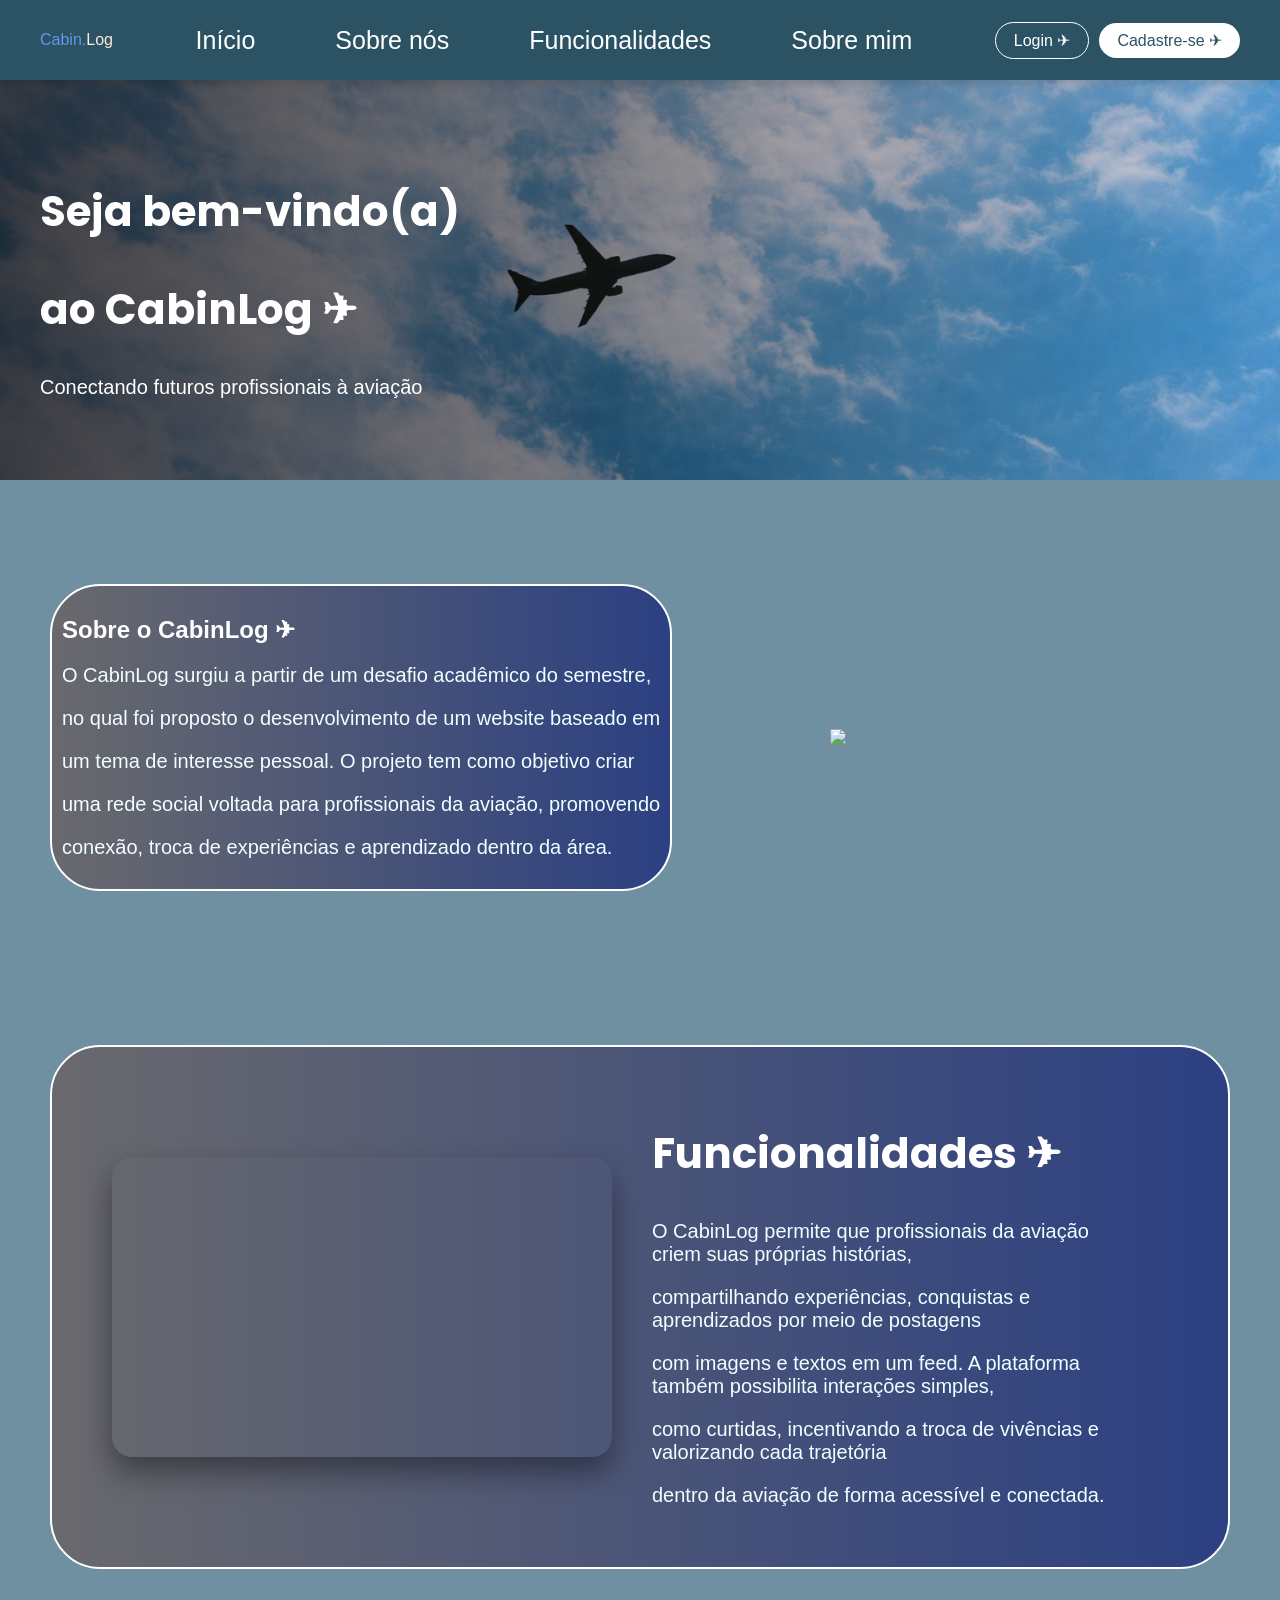
==== public/index.html @ 4aaa9151 "first commit" ====
<!DOCTYPE html>
<html lang="en">
<head>
    <meta charset="UTF-8">
    <meta name="viewport" content="width=device-width, initial-scale=1.0">
    <title>Tela institucional</title>
   <link rel="stylesheet" href="css/institucional.css">
</head>
<link href="https://fonts.googleapis.com/css2?family=Poppins:wght@300;400;500;600;700&display=swap" rel="stylesheet">
<body>
  <div class="container">

    <!-- NAVBAR -->
    <div class="header">
      <div class="header-container">
        <div class="logo">
          <span style="color: cornflowerblue;">Cabin.</span><span style="color: antiquewhite;">Log</span>
        </div>

        <ul class="navegacao">
          <li><a href="#inicio">Início</a></li>
          <li><a href="#sobre">Sobre nós</a></li>
          <li><a href="#funcionalidades">Funcionalidades</a></li>
          <li><a href="#Sobremim">Sobre mim</a></li>
        </ul>

        <div class="acessos">
          <a href="login.html" class="login">Login ✈</a>
          <a href="cadastr o.html" class="cadastro">Cadastre-se ✈</a>
        </div>
      </div>
    </div>    
     <section id="inicio" class="secao-inicio">
    <div class="banner">
      <img src="assets/imgs/fotoaviao.png" alt="avião">
      <div class="texto-banner"> 
        <h1 class="titulo-banner"> Seja bem-vindo(a)</h1>
            <h1 class="titulo-banner">ao CabinLog ✈ </h1>
        <h2 class="sub-banner"> Conectando futuros profissionais à aviação</h2 >
      </div>
    </div>
  </div>
  </section><br><br><br>
  
    <section id="sobre" class="secao-sobre">
      <div class="container-sobre">
      <div class="texto-sobre">
      <h1 class="titulo-secao">Sobre o CabinLog ✈</h1>
        <h3 class="sub-secao">O CabinLog surgiu a partir de um desafio acadêmico do semestre,</h3>
        <h3 class="sub-secao">no qual foi proposto o desenvolvimento de um website baseado em</h3>  
        <h3 class="sub-secao">um tema de interesse pessoal. O projeto tem como objetivo criar</h3> 
        <h3 class="sub-secao">uma rede social voltada para profissionais da aviação, promovendo</h3>
        <h3 class="sub-secao"> conexão, troca de experiências e aprendizado dentro da área.</h3>
      </div> </div>
            <img class="img-inicio" src="https://sptech.school/wp-content/uploads/2025/02/sptech_principal.png" width="400px">
      </section><br><br><br>

      <section id="funcionalidades" class="secao-func">
        <div class="container-func">
          <video class="video-func" autoplay muted loop playsinline>
            <source src="assets/imgs/gifaviao.mp4" type="video/mp4">
          </video>
        <div class="texto-func">
        <h1 class="titulo-func">Funcionalidades ✈</h1>
        <h3 class="sub-func">O CabinLog permite que profissionais da aviação criem suas próprias histórias,</h3>
        <h3 class="sub-func">compartilhando experiências, conquistas e aprendizados por meio de postagens</h3>
        <h3 class="sub-func">com imagens e textos em um feed. A plataforma também possibilita interações simples,</h3>
        <h3 class="sub-func">como curtidas, incentivando a troca de vivências e valorizando cada trajetória</h3>
        <h3 class="sub-func"> dentro da aviação de forma acessível e conectada.</h3></div>
      </div>
      </section>

</body>
</html>
---- public/css/institucional.css ----
body{
 margin: 0;
 padding-top: 80px;
  min-height: 100vh;
  position: relative;
  font-family: 'Roboto', sans-serif;
  background-color: #6f90a0;
}

.navegacao {
  list-style: none;   
  display: flex;     
  gap: 80px;          
  padding: 0;
  margin: 0;
  justify-content: center;
  flex: 1;
}

.navegacao a {
  font-size: 25px;
  text-decoration: none; 
  color: white;
  font-weight: 500;

  transition: 0.3s;
}
.header {
  display: flex;
  position: fixed;
  top: 0%;
  left: 0%;
  justify-content: center;
  height: 80px;
  background-color: #2c5364;
  width: 100%;
   z-index: 1000;
  box-shadow: 0px 5px 6px rgba(0, 0, 0, 0.1);
}

.banner {
  width: 100%;
  height: 400px;  
  position: relative;
  overflow: hidden;
  z-index: 1;
}

.texto-banner {
   position: absolute;
  top: 50%;
  left: 40px;
  transform: translateY(-50%);
  color: white;
  z-index: 2;
}

.banner img {
  width: 100%;
  height: 100%;
  object-fit: cover; 
  display:block; 
}

.banner::after {
  content: "";
  position: absolute;
  top: 0;
  left: 0;
  width: 100%;
  height: 100%;

  background: linear-gradient(
    to right,
    rgba(0, 0, 0, 0.7),
    rgba(0, 0, 0, 0.4),
    rgba(0, 0, 0, 0)
  );
}
.texto-banner {
  position: absolute;
  top: 50%;
  left: 40px;
  transform: translateY(-50%);
  color: white;
  z-index: 9999;
}

.titulo-banner { /* bem vindo */
  display: flex;
  font-family: 'Poppins', sans-serif;
  font-weight: 700;
  font-size: 42px;
}

/* SUBTÍTULO (normal) */
.secao-func {
 padding-left: 50px;
  padding-right: 50px;
   display: flex;
  justify-content: space-between;
  align-items: center;
  padding: 50px;
  gap: 40px;
}

.container-func {
  border: 2px solid white;
  border-radius: 50px;
  color: white;
  background: linear-gradient(to right, rgb(105, 105, 109), rgb(44, 64, 130));
  padding: 10px;
  display: flex;
  gap: 40px;
  align-items: center;
  justify-content: space-between;
  padding: 40px 60px;

}

.video-func {
  width: 500px;
  height: 300px;
  object-fit: cover;
   border: 3px;
  border-radius: 20px;
  box-shadow: 0 15px 30px rgba(0,0,0,0.4);
}

.texto-func {
padding-right: 50px;
  font-family: 'Poppins', sans-serif;
  font-weight: 700;
  font-size: 42px;
  
}

.titulo-func {
padding-right: 50px;
  font-family: 'Poppins', sans-serif;
  font-weight: 700;
  font-size: 42px;
}

.sub-func {
display: flex;
  font-family: Arial, sans-serif;
  font-weight: 400;
  font-size: 20px;
  color: azure;
}



.sub-banner {
  display: flex;
  font-family: Arial, sans-serif;
  font-weight: 400;
  font-size: 20px;
}

.secao-sobre { /* secao do inicio */
    padding-left: 50px;
  padding-right: 50px;
   display: flex;
  justify-content: space-between;
  align-items: center;
  padding: 50px;
  gap: 40px;

}

.img-sobre { /* IMAGEM SPTECH*/
  display: flex;
  justify-content: space-between;
  align-items: center;
  padding: 50px;
  gap: 40px;
   width: 400px;
  height: auto;
  margin-left: auto;
 
  
}

.container-sobre {
  border: 2px solid white;
  border-radius: 50px;
  color: white;
  background: linear-gradient(to right, rgb(105, 105, 109), rgb(44, 64, 130));
  padding: 10px;

}

.titulo-texto {  /* titulo cabinlog */
  padding-right: 50px;
  font-family: 'Poppins', sans-serif;
  font-weight: 700;
  font-size: 42px;
}

.sub-secao {  /* texto do inicio */
  display: flex;
  font-family: Arial, sans-serif;
  font-weight: 400;
  font-size: 20px;
  color: azure;
}

.header-container {
  display: flex;
  justify-content: center;
  align-items: center;
  width: 100%; 
  padding: 0 40px;
}

.btn {
  margin-top: 10px;
  padding: 10px;
  border: 1px solid rgba(255, 255, 255, 0.3);
  background: rgba(255, 255, 255, 0.15);
  backdrop-filter: blur(10px);
  border-radius: 10px;
  cursor: pointer;
}

.btn:hover {
  background-color: #203a43;
}


.acessos {
  display: flex;
  gap: 10px;
  align-items: center;
}


.acessos a {
  text-decoration: none;
  padding: 8px 18px;

  border-radius: 999px; 
  font-size: 16px;

  transition: 0.3s;
}

.img1 {
  display: flex;
  align-items:self-end;
  background-position: center;
  background-size: cover;
}

#aviao {
  max-width: 1000%;
  max-height: 1010%;
  justify-content: center;
  width: auto;
  height: auto;
}

.acessos .login {
  border: 1px solid white;
  color: white;
  background: transparent;
}

.acessos .cadastro {
  background: white;
  color: #2c5364;
  border: none;
}

.acessos a:hover {
  transform: scale(1.05);
  opacity: 0.9;
}
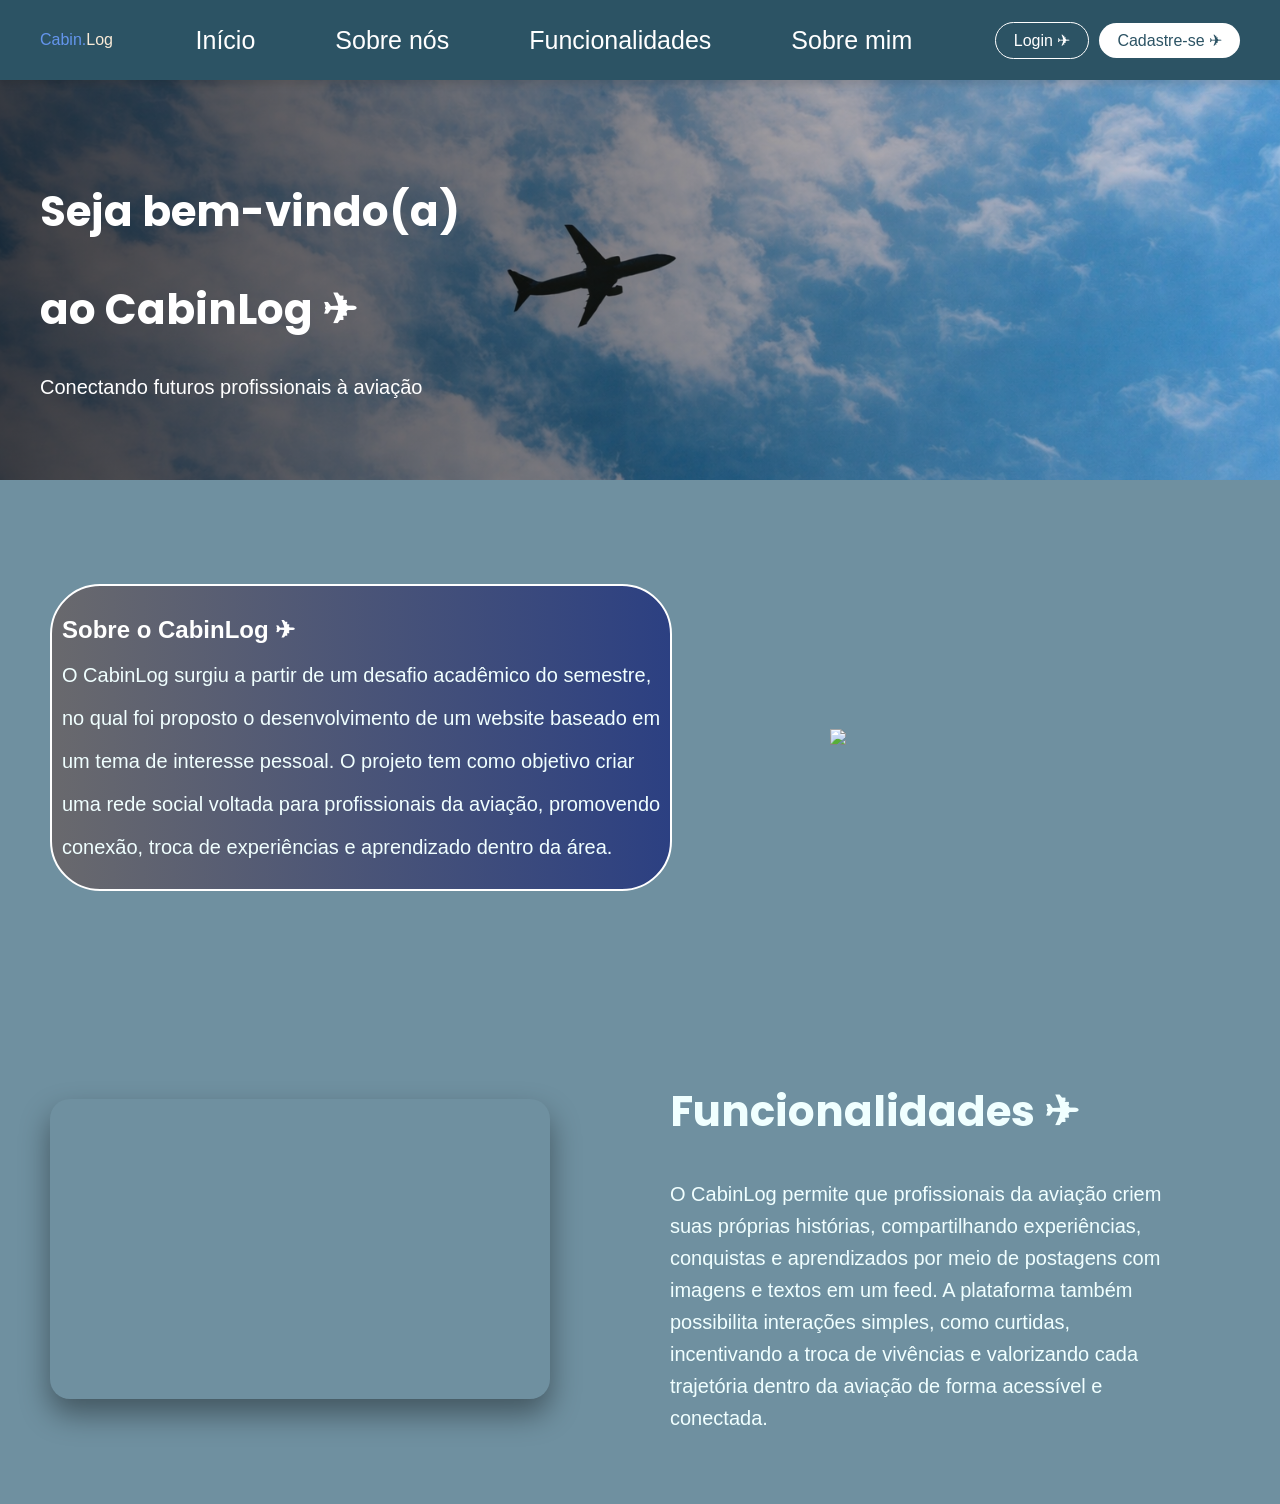
==== commit b82138fd: "atualizando..." ====
--- a/public/index.html
+++ b/public/index.html
@@ -26,7 +26,7 @@
 
         <div class="acessos">
           <a href="login.html" class="login">Login ✈</a>
-          <a href="cadastr o.html" class="cadastro">Cadastre-se ✈</a>
+          <a href="cadastro.html" class="cadastro">Cadastre-se ✈</a>
         </div>
       </div>
     </div>    
@@ -60,14 +60,17 @@
           <video class="video-func" autoplay muted loop playsinline>
             <source src="assets/imgs/gifaviao.mp4" type="video/mp4">
           </video>
-        <div class="texto-func">
-        <h1 class="titulo-func">Funcionalidades ✈</h1>
-        <h3 class="sub-func">O CabinLog permite que profissionais da aviação criem suas próprias histórias,</h3>
-        <h3 class="sub-func">compartilhando experiências, conquistas e aprendizados por meio de postagens</h3>
-        <h3 class="sub-func">com imagens e textos em um feed. A plataforma também possibilita interações simples,</h3>
-        <h3 class="sub-func">como curtidas, incentivando a troca de vivências e valorizando cada trajetória</h3>
-        <h3 class="sub-func"> dentro da aviação de forma acessível e conectada.</h3></div>
-      </div>
+       <div class="texto-func">
+  <h1 class="titulo-func">Funcionalidades ✈</h1>
+
+  <p class="sub-func">
+    O CabinLog permite que profissionais da aviação criem suas próprias histórias,
+    compartilhando experiências, conquistas e aprendizados por meio de postagens
+    com imagens e textos em um feed. A plataforma também possibilita interações simples,
+    como curtidas, incentivando a troca de vivências e valorizando cada trajetória
+    dentro da aviação de forma acessível e conectada.
+  </p>
+</div>
       </section>
 
 </body>
--- a/public/css/institucional.css
+++ b/public/css/institucional.css
@@ -98,24 +98,22 @@
  padding-left: 50px;
   padding-right: 50px;
    display: flex;
-  justify-content: space-between;
+  justify-content: flex-start;
   align-items: center;
   padding: 50px;
   gap: 40px;
 }
 
 .container-func {
-  border: 2px solid white;
-  border-radius: 50px;
-  color: white;
-  background: linear-gradient(to right, rgb(105, 105, 109), rgb(44, 64, 130));
-  padding: 10px;
-  display: flex;
-  gap: 40px;
-  align-items: center;
-  justify-content: space-between;
-  padding: 40px 60px;
-
+  display: flex;
+  gap: 120px;
+  align-items: center;
+  display: flex;
+  border: none;        /* remove borda */
+  background: none;    /* remove fundo */
+  border-radius: 0;    /* remove arredondado */
+
+  padding: 0;          /* remove espaçamento da caixa */
 }
 
 .video-func {
@@ -133,21 +131,25 @@
   font-weight: 700;
   font-size: 42px;
   
+  
 }
 
 .titulo-func {
 padding-right: 50px;
-  font-family: 'Poppins', sans-serif;
-  font-weight: 700;
+color: azure;
+  font-family: 'Poppins', sans-serif;
+  font-weight: 700;
+  margin-left: auto;
   font-size: 42px;
 }
 
 .sub-func {
-display: flex;
   font-family: Arial, sans-serif;
-  font-weight: 400;
   font-size: 20px;
   color: azure;
+  line-height: 1.6;
+ font-weight: 400;
+  max-width: 500px;
 }
 
 
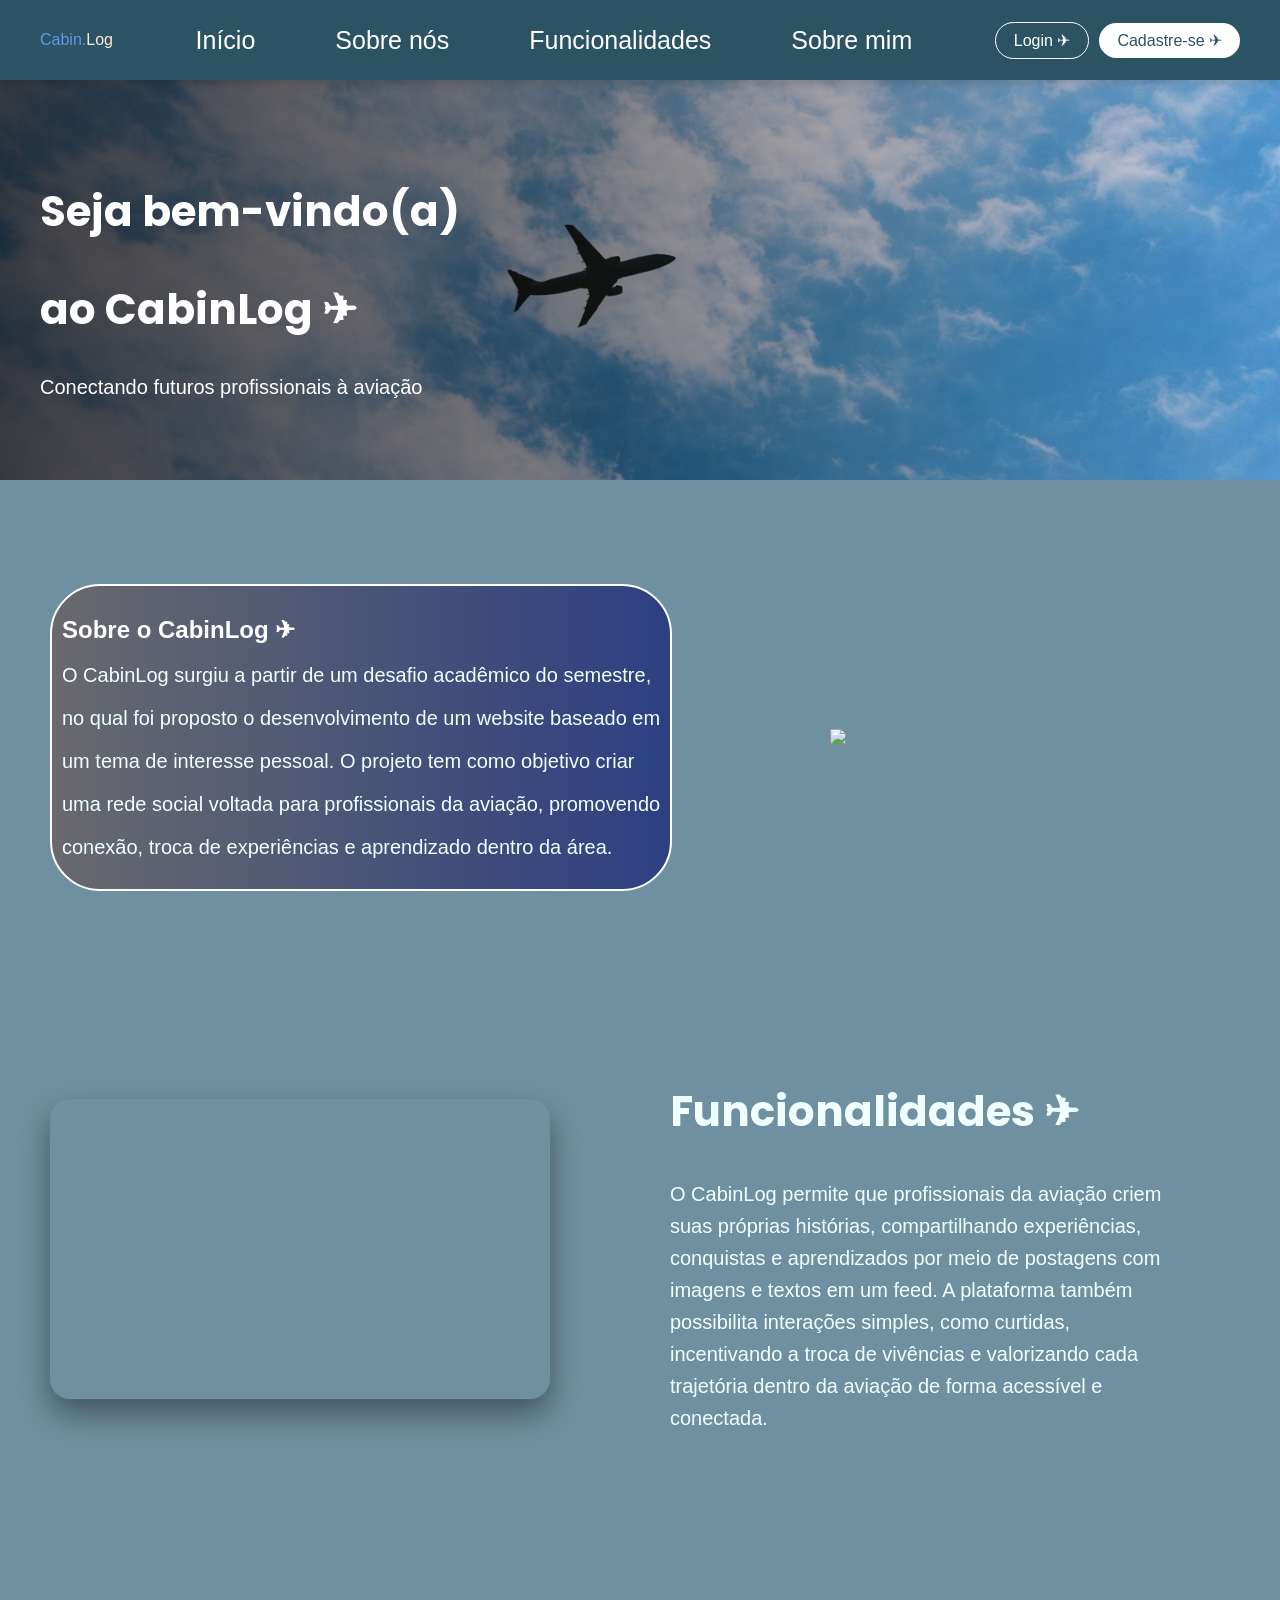
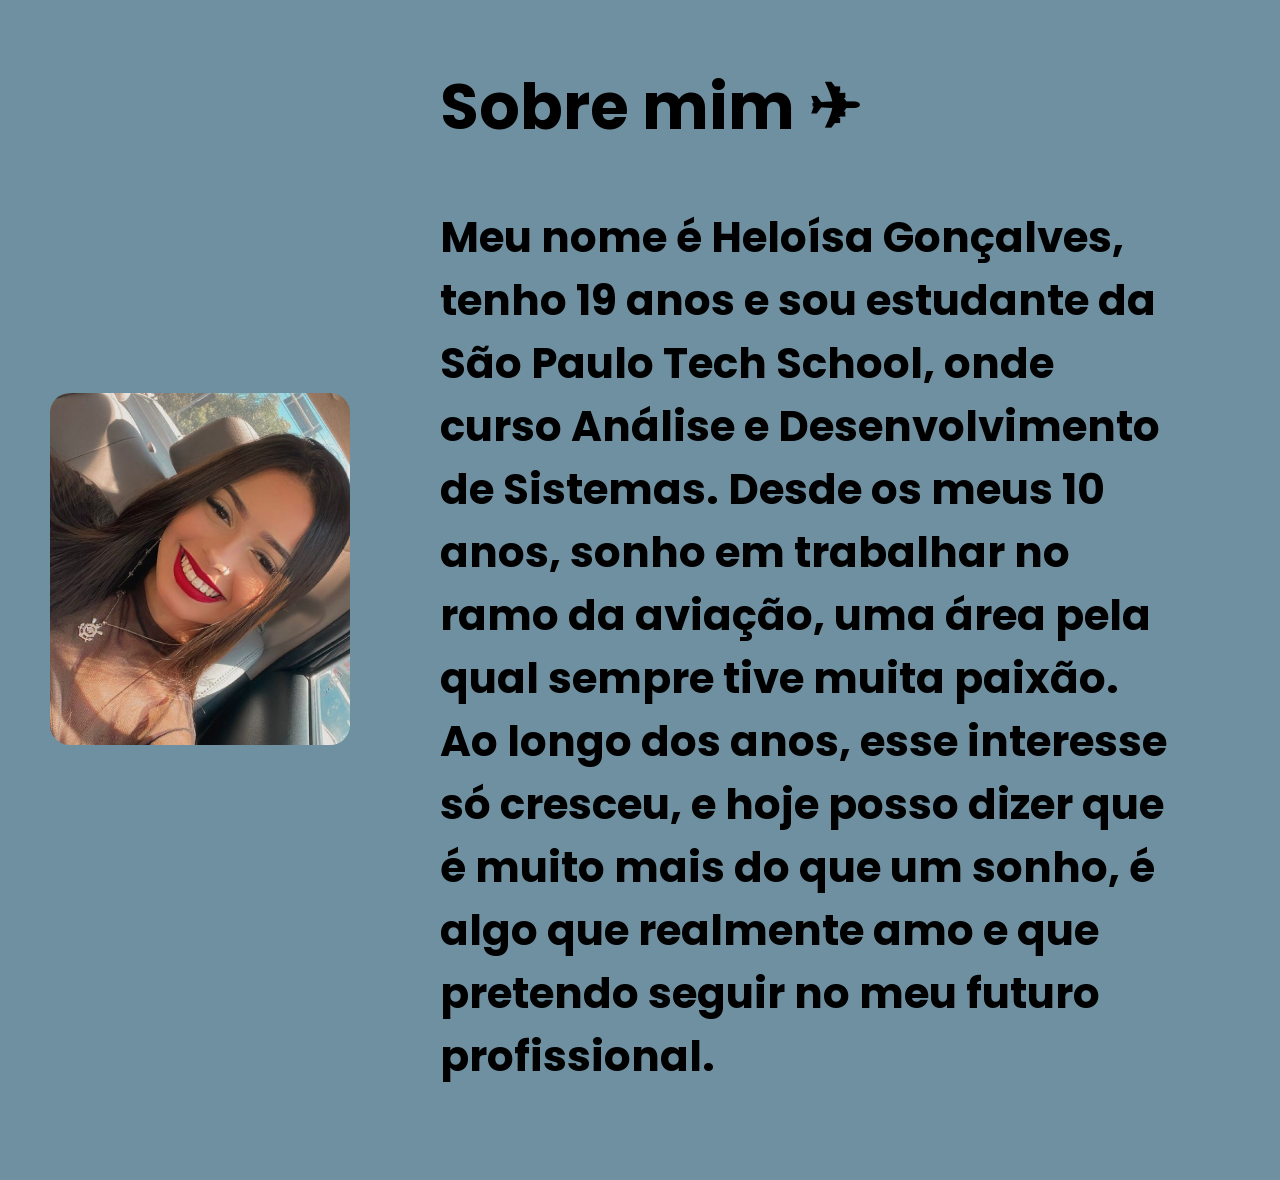
==== commit 038ffa1d: "Adicionando funcionalidades para exibir os dados de postagem da base" ====
--- a/public/index.html
+++ b/public/index.html
@@ -21,7 +21,7 @@
           <li><a href="#inicio">Início</a></li>
           <li><a href="#sobre">Sobre nós</a></li>
           <li><a href="#funcionalidades">Funcionalidades</a></li>
-          <li><a href="#Sobremim">Sobre mim</a></li>
+          <li><a href="#sobremim">Sobre mim</a></li>
         </ul>
 
         <div class="acessos">
@@ -71,7 +71,28 @@
     dentro da aviação de forma acessível e conectada.
   </p>
 </div>
+      </section><br><br><br>
+
+      <section id="sobremim" class="secao-mim">
+        <div class="mim">
+          <img src="assets/imgs/WhatsApp Image 2026-04-18 at 21.02.14.jpeg" width="300px"">
+        </div>
+        <div class="texto-func">
+  <h1 class="titulo-mim">Sobre mim ✈</h1>
+
+  <p class="sub-mim">
+    Meu nome é Heloísa Gonçalves, tenho 19 anos e sou estudante
+     da São Paulo Tech School, onde curso Análise e Desenvolvimento
+      de Sistemas. Desde os meus 10 anos, sonho em trabalhar no ramo 
+      da aviação, uma área pela qual sempre tive muita paixão. Ao longo 
+      dos anos, esse interesse só cresceu, e hoje posso dizer que é muito 
+      mais do que um sonho, é algo que realmente amo e que pretendo seguir no 
+      meu futuro profissional.
+  </p>
+</div>
       </section>
+
+
 
 </body>
 </html>
--- a/public/css/institucional.css
+++ b/public/css/institucional.css
@@ -103,7 +103,12 @@
   padding: 50px;
   gap: 40px;
 }
-
+.texto-func {
+padding-right: 50px;
+  font-family: 'Poppins', sans-serif;
+  font-weight: 700;
+  font-size: 42px;
+}
 .container-func {
   display: flex;
   gap: 120px;
@@ -125,14 +130,7 @@
   box-shadow: 0 15px 30px rgba(0,0,0,0.4);
 }
 
-.texto-func {
-padding-right: 50px;
-  font-family: 'Poppins', sans-serif;
-  font-weight: 700;
-  font-size: 42px;
-  
-  
-}
+
 
 .titulo-func {
 padding-right: 50px;
@@ -180,9 +178,36 @@
   gap: 40px;
    width: 400px;
   height: auto;
-  margin-left: auto;
- 
-  
+  margin-left: auto; 
+}
+
+.mim {
+  display: flex;
+  justify-content: flex-end; /* joga pra esquerda */
+  padding-right: 50px; /* espaço da parede */
+}
+
+.mim img {
+  width: 300px;
+  height: auto;
+  border-radius: 20px;
+  display: block;
+}
+
+.secao-mim {
+ padding-left: 50px;
+  padding-left: 50px;
+   display: flex;
+  justify-content: flex-start;
+  align-items: center;
+  padding: 50px;
+  gap: 40px;
+}
+.texto-mim {
+padding-right: 50px;
+  font-family: 'Poppins', sans-serif;
+  font-weight: 200;
+  font-size: 12px;
 }
 
 .container-sobre {
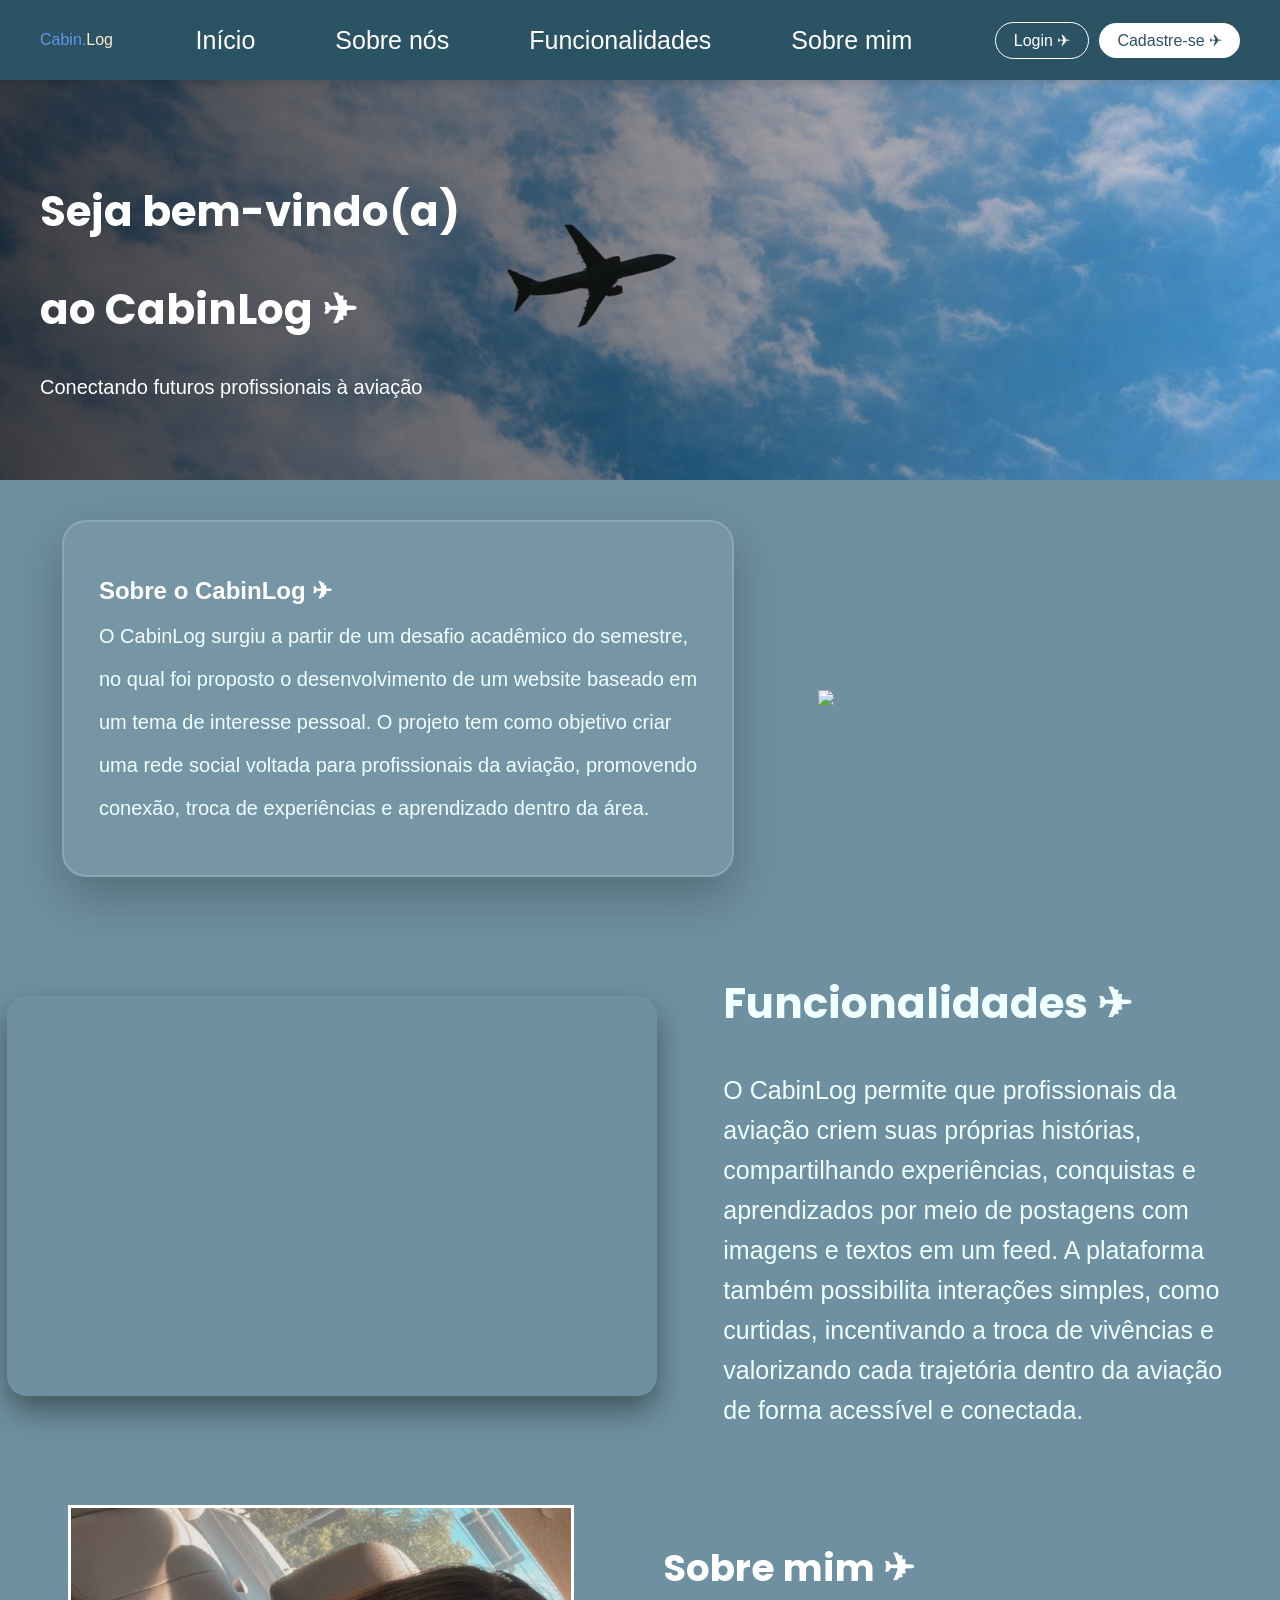
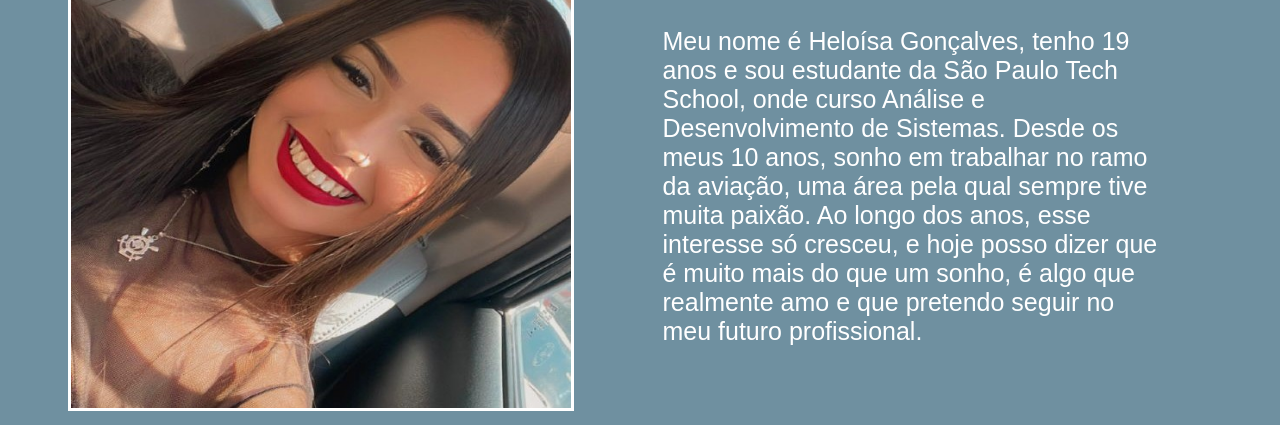
==== commit dc2acafb: "Atualizando..." ====
--- a/public/index.html
+++ b/public/index.html
@@ -40,7 +40,7 @@
       </div>
     </div>
   </div>
-  </section><br><br><br>
+  </section>
   
     <section id="sobre" class="secao-sobre">
       <div class="container-sobre">
@@ -53,7 +53,7 @@
         <h3 class="sub-secao"> conexão, troca de experiências e aprendizado dentro da área.</h3>
       </div> </div>
             <img class="img-inicio" src="https://sptech.school/wp-content/uploads/2025/02/sptech_principal.png" width="400px">
-      </section><br><br><br>
+      </section>
 
       <section id="funcionalidades" class="secao-func">
         <div class="container-func">
@@ -71,28 +71,25 @@
     dentro da aviação de forma acessível e conectada.
   </p>
 </div>
-      </section><br><br><br>
-
-      <section id="sobremim" class="secao-mim">
-        <div class="mim">
-          <img src="assets/imgs/WhatsApp Image 2026-04-18 at 21.02.14.jpeg" width="300px"">
-        </div>
-        <div class="texto-func">
-  <h1 class="titulo-mim">Sobre mim ✈</h1>
-
-  <p class="sub-mim">
-    Meu nome é Heloísa Gonçalves, tenho 19 anos e sou estudante
-     da São Paulo Tech School, onde curso Análise e Desenvolvimento
-      de Sistemas. Desde os meus 10 anos, sonho em trabalhar no ramo 
-      da aviação, uma área pela qual sempre tive muita paixão. Ao longo 
-      dos anos, esse interesse só cresceu, e hoje posso dizer que é muito 
-      mais do que um sonho, é algo que realmente amo e que pretendo seguir no 
-      meu futuro profissional.
-  </p>
-</div>
-      </section>
-
-
+</section>
+<section id="sobremim" class="secao-mim">
+  <div class="mim">
+    <img src="assets/imgs/WhatsApp Image 2026-04-18 at 21.02.14.jpeg" width="300px"">
+  </div>
+  <div class=" texto-func">
+    <h1 class="titulo-mim">Sobre mim ✈</h1>
+      
+    <p class="sub-mim">
+  Meu nome é Heloísa Gonçalves, tenho 19 anos e sou estudante
+  da São Paulo Tech School, onde curso Análise e Desenvolvimento
+  de Sistemas. Desde os meus 10 anos, sonho em trabalhar no ramo
+  da aviação, uma área pela qual sempre tive muita paixão. Ao longo
+  dos anos, esse interesse só cresceu, e hoje posso dizer que é muito
+  mais do que um sonho, é algo que realmente amo e que pretendo seguir no
+  meu futuro profissional.
+   </p>
+  </div>
+</section>
 
 </body>
 </html>
--- a/public/css/institucional.css
+++ b/public/css/institucional.css
@@ -1,10 +1,10 @@
 body{
  margin: 0;
  padding-top: 80px;
-  min-height: 100vh;
-  position: relative;
-  font-family: 'Roboto', sans-serif;
-  background-color: #6f90a0;
+ min-height: 100vh;
+ position: relative;
+ font-family: 'Roboto', sans-serif;
+ background-color: #6f90a0;
 }
 
 .navegacao {
@@ -22,9 +22,9 @@
   text-decoration: none; 
   color: white;
   font-weight: 500;
-
   transition: 0.3s;
 }
+
 .header {
   display: flex;
   position: fixed;
@@ -34,7 +34,7 @@
   height: 80px;
   background-color: #2c5364;
   width: 100%;
-   z-index: 1000;
+  z-index: 1000;
   box-shadow: 0px 5px 6px rgba(0, 0, 0, 0.1);
 }
 
@@ -47,12 +47,12 @@
 }
 
 .texto-banner {
-   position: absolute;
+  position: absolute;
   top: 50%;
   left: 40px;
   transform: translateY(-50%);
   color: white;
-  z-index: 2;
+  z-index: 9999;
 }
 
 .banner img {
@@ -77,162 +77,154 @@
     rgba(0, 0, 0, 0)
   );
 }
-.texto-banner {
-  position: absolute;
-  top: 50%;
-  left: 40px;
-  transform: translateY(-50%);
-  color: white;
-  z-index: 9999;
-}
-
-.titulo-banner { /* bem vindo */
+
+.titulo-banner {
   display: flex;
   font-family: 'Poppins', sans-serif;
   font-weight: 700;
   font-size: 42px;
 }
 
-/* SUBTÍTULO (normal) */
-.secao-func {
- padding-left: 50px;
-  padding-right: 50px;
-   display: flex;
-  justify-content: flex-start;
-  align-items: center;
-  padding: 50px;
-  gap: 40px;
-}
-.texto-func {
-padding-right: 50px;
+/* SUBTÍTULO */
+.sub-banner {
+  display: flex;
+  font-family: Arial, sans-serif;
+  font-weight: 400;
+  font-size: 20px;
+}
+
+/* =========================
+   🔥 AQUI ESTÁ A MUDANÇA
+   ESPAÇAMENTO ENTRE ITENS
+========================= */
+
+.secao-sobre,
+.container-func,
+.secao-mim {
+  display: flex;
+  gap: 60px; /* <<< ISSO CRIA O "ITEM1    ITEM2" */
+  align-items: center;
+}
+
+/* SOBRE */
+.secao-sobre { 
+  margin-top: 40px;
+  padding-left: 50px;
+  padding-right: 50px;
+  justify-content: space-around;
+  flex-wrap: wrap;
+}
+
+.container-sobre{
+  border-radius: 24px;
+  color: white;
+  background: rgba(255, 255, 255, 0.06);
+  backdrop-filter: blur(12px);
+  border: 2px solid rgba(255, 255, 255, 0.15);
+  padding: 35px;
+  box-shadow: 0 20px 50px rgba(0,0,0,0.25);
+  position: relative;
+}
+
+.titulo-texto {
+  padding-right: 50px;
   font-family: 'Poppins', sans-serif;
   font-weight: 700;
   font-size: 42px;
 }
+
+.sub-secao {
+  display: flex;
+  font-family: Arial, sans-serif;
+  font-weight: 400;
+  font-size: 20px;
+  color: azure;
+}
+
+.img-sobre { 
+  width: 400px;
+  height: auto;
+  margin-left: auto; 
+}
+
+/* FUNCIONALIDADES */
+
+.secao-func {
+  display: flex;
+  align-items: center;
+}
+
 .container-func {
-  display: flex;
-  gap: 120px;
-  align-items: center;
-  display: flex;
-  border: none;        /* remove borda */
-  background: none;    /* remove fundo */
-  border-radius: 0;    /* remove arredondado */
-
-  padding: 0;          /* remove espaçamento da caixa */
+  margin-top: 60px;
+  display: flex;
+  align-items: center;
+  justify-content: space-evenly;
+  width: 100%;
 }
 
 .video-func {
-  width: 500px;
-  height: 300px;
+  width: 650px;
+  height: 400px;
   object-fit: cover;
-   border: 3px;
   border-radius: 20px;
   box-shadow: 0 15px 30px rgba(0,0,0,0.4);
 }
 
-
+.texto-func {
+  color: white;
+  padding-right: 50px;
+  font-family: 'Poppins', sans-serif;
+  font-weight: 400;
+  max-width: 500px;
+  font-size: 25px;
+}
 
 .titulo-func {
-padding-right: 50px;
-color: azure;
+  padding-right: 50px;
+  color: azure;
   font-family: 'Poppins', sans-serif;
   font-weight: 700;
-  margin-left: auto;
   font-size: 42px;
 }
 
 .sub-func {
   font-family: Arial, sans-serif;
-  font-size: 20px;
+  font-size: 25px;
   color: azure;
   line-height: 1.6;
- font-weight: 400;
-  max-width: 500px;
-}
-
-
-
-.sub-banner {
-  display: flex;
-  font-family: Arial, sans-serif;
-  font-weight: 400;
-  font-size: 20px;
-}
-
-.secao-sobre { /* secao do inicio */
-    padding-left: 50px;
-  padding-right: 50px;
-   display: flex;
-  justify-content: space-between;
-  align-items: center;
+  font-weight: 400;
+}
+
+/* SOBRE MIM */
+
+.secao-mim {
+  display: flex;
+  align-items: center;
+  justify-content: space-around;
   padding: 50px;
-  gap: 40px;
-
-}
-
-.img-sobre { /* IMAGEM SPTECH*/
-  display: flex;
-  justify-content: space-between;
-  align-items: center;
-  padding: 50px;
-  gap: 40px;
-   width: 400px;
-  height: auto;
-  margin-left: auto; 
 }
 
 .mim {
-  display: flex;
-  justify-content: flex-end; /* joga pra esquerda */
-  padding-right: 50px; /* espaço da parede */
+  width: 500px;
+  height: 470px;
+  background-color: aqua;
+  border-radius: 10px;
 }
 
 .mim img {
-  width: 300px;
-  height: auto;
-  border-radius: 20px;
-  display: block;
-}
-
-.secao-mim {
- padding-left: 50px;
-  padding-left: 50px;
-   display: flex;
-  justify-content: flex-start;
-  align-items: center;
-  padding: 50px;
-  gap: 40px;
-}
-.texto-mim {
-padding-right: 50px;
+  width: 100%;
+  height: 500px;
+  border: solid white;
+}
+
+.texto-mim {  
+  padding-right: 50px;
   font-family: 'Poppins', sans-serif;
   font-weight: 200;
   font-size: 12px;
 }
 
-.container-sobre {
-  border: 2px solid white;
-  border-radius: 50px;
-  color: white;
-  background: linear-gradient(to right, rgb(105, 105, 109), rgb(44, 64, 130));
-  padding: 10px;
-
-}
-
-.titulo-texto {  /* titulo cabinlog */
-  padding-right: 50px;
-  font-family: 'Poppins', sans-serif;
-  font-weight: 700;
-  font-size: 42px;
-}
-
-.sub-secao {  /* texto do inicio */
-  display: flex;
-  font-family: Arial, sans-serif;
-  font-weight: 400;
-  font-size: 20px;
-  color: azure;
-}
+/* HEADER */
 
 .header-container {
   display: flex;
@@ -256,37 +248,18 @@
   background-color: #203a43;
 }
 
-
 .acessos {
   display: flex;
   gap: 10px;
   align-items: center;
 }
-
 
 .acessos a {
   text-decoration: none;
   padding: 8px 18px;
-
   border-radius: 999px; 
   font-size: 16px;
-
   transition: 0.3s;
-}
-
-.img1 {
-  display: flex;
-  align-items:self-end;
-  background-position: center;
-  background-size: cover;
-}
-
-#aviao {
-  max-width: 1000%;
-  max-height: 1010%;
-  justify-content: center;
-  width: auto;
-  height: auto;
 }
 
 .acessos .login {
@@ -304,4 +277,21 @@
 .acessos a:hover {
   transform: scale(1.05);
   opacity: 0.9;
+}
+
+/* EXTRA */
+
+.img1 {
+  display: flex;
+  align-items: self-end;
+  background-position: center;
+  background-size: cover;
+}
+
+#aviao {
+  max-width: 1000%;
+  max-height: 1010%;
+  justify-content: center;
+  width: auto;
+  height: auto;
 }
